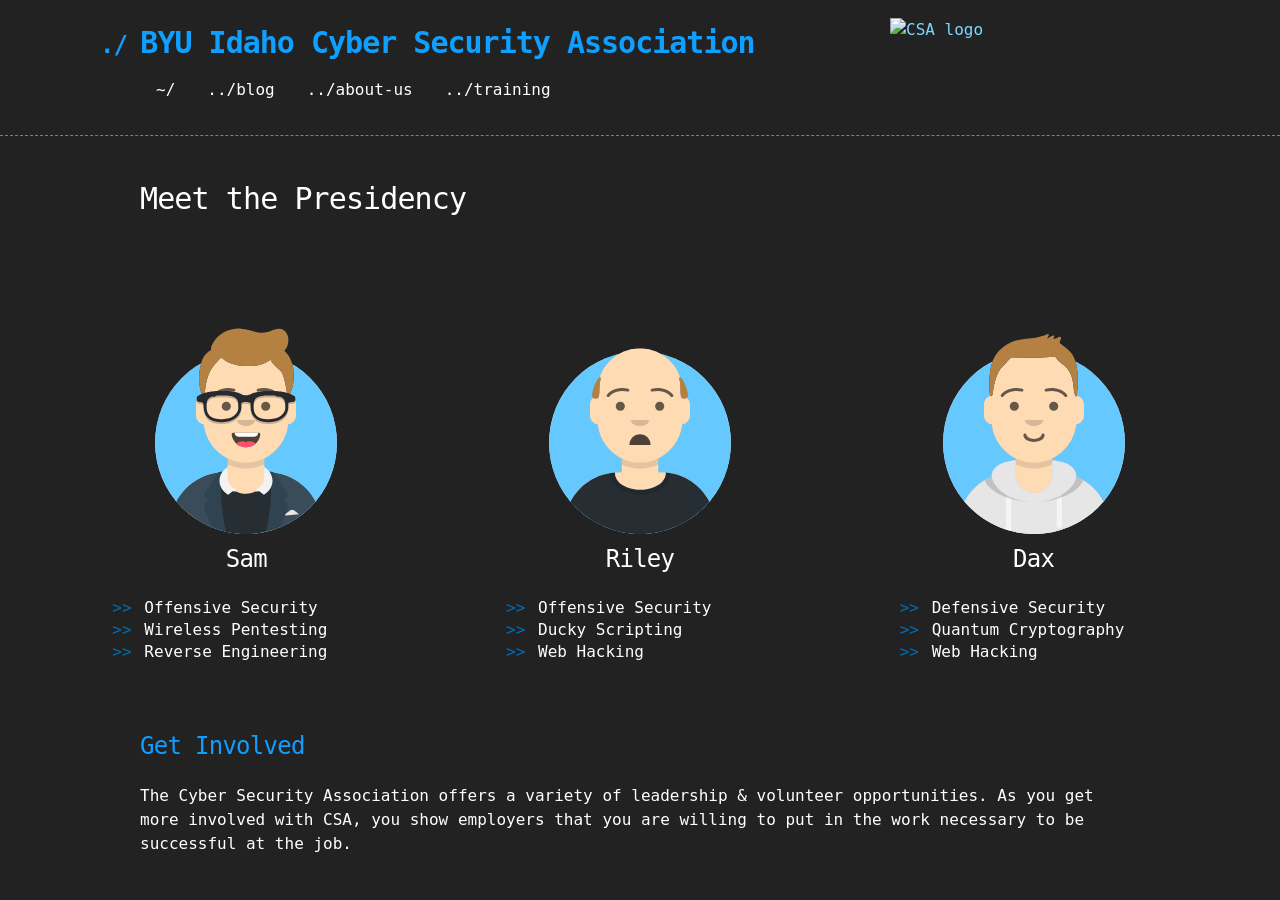
==== about-us.html @ 1bdb83ed "additional page modifications" ====
<!DOCTYPE html>
<html lang="en-US">
  <head>
    <meta charset='utf-8'>
    <meta http-equiv="X-UA-Compatible" content="chrome=1">
    <meta name="viewport" content="width=device-width, initial-scale=1">
    <link rel="stylesheet" href="/assets/css/style.css">

    <link rel="icon" type="image/svg+xml" href="/assets/images/logo.svg">
    <meta name="theme-color" content="#006EB6">


<!-- Begin Jekyll SEO tag v2.7.1 -->
<title>About Us</title>
<meta name="generator" content="Jekyll v3.9.0" />
<meta property="og:title" content="BYU-Idaho Cyber Security Association" />
<meta property="og:locale" content="en_US" />
<link rel="canonical" href="https://byui-csa.github.io/" />
<meta property="og:url" content="https://byui-csa.github.io/" />
<meta property="og:site_name" content="BYU-Idaho Cyber Security Association" />
<meta name="twitter:card" content="summary" />
<meta property="twitter:title" content="BYU-Idaho Cyber Security Association" />
<script type="application/ld+json">
{"url":"https://byui-csa.github.io/","@type":"WebSite","headline":"BYU-Idaho Cyber Security Association","name":"BYU-Idaho Cyber Security Association","@context":"https://schema.org"}</script>
<!-- End Jekyll SEO tag -->

  </head>

  <body>
    <header>
      <div class="container">
        <a href="/"><img src="/assets/images/logo.svg?v=1" alt="CSA logo" width="250px"></a>
        <h1>
          <a style="color: inherit; text-shadow: inherit;" href="/">BYU Idaho Cyber Security Association</a>
        </h1>
        <div id="extnav">
          <ul>
          <li><a href="/">~/</a></h2></li>
          <li><a href="/blog/" target="_blank">../blog</a></h2></li>
          <li><a href="about-us.html">../about-us</a></h2></li>
          <li><a href="training.html">../training</a></h2></li>
        </ul>
      </div>
      </div>
    </header>
    <div class="container">
      <section id="main_content">
        <h1 style="color:white;">Meet the Presidency</h1>
</section></div>
    <div style="margin-top: 100px; margin-left: auto;margin-right: auto; text-align: center;">
    <div class="spanning-images" style="width:30%;display:inline-block;">
      <img src="assets/images/sam.svg" width="200px" alt="sam avatar"> 
      <h2 style="color:white;">Sam</h2>
        <ul style="text-align: left; margin-left: 50px;">
          <li>Offensive Security</li>
          <li>Wireless Pentesting</li>
          <li>Reverse Engineering</li>
        </ul>
    </div>
    <div class="spanning-images" style="width:30%;display:inline-block;">
      <img src="assets/images/riley.svg" width="200px" alt="riley avatar">
      <h2 style="color:white;">Riley</h2>
      <ul style="text-align: left; margin-left: 50px;">
          <li>Offensive Security</li>
          <li>Ducky Scripting</li>
          <li>Web Hacking</li>
        </ul>
    </div>
    <div class="spanning-images" style="width:30%;display:inline-block;">
    <img src="assets/images/dax.svg" width="200px" alt="dax avatar">
    <h2 style="color:white;">Dax</h2>
    <ul style="text-align: left; margin-left: 50px;">
      <li>Defensive Security</li>
      <li>Quantum Cryptography</li>
      <li>Web Hacking</li>
    </ul>
  </div>
</div>
<br/><br/>
<div class="container">
  <section id="main_content">
    <h2>Get Involved</h2>
    <p>The Cyber Security Association offers a variety of leadership & volunteer opportunities. As you get more involved with CSA, you show employers that you are willing to put in the work necessary to be successful at the job.    </p>
</section></div>
</body>
</html>
---- assets/css/style.css ----
.highlight{
    color:#d0d0d0
}
.highlight table td{
    padding:5px
}
.highlight table pre{
    margin:0
}
.highlight .w{
    color:#d0d0d0
}
.highlight .err{
    color:#151515;
    background-color:#ac4142
}
.highlight .c,.highlight .cd,.highlight .cm,.highlight .c1,.highlight .cs{
    color:#888
}
.highlight .cp{
    color:#f4bf75
}
.highlight .o,.highlight .ow{
    color:#f4bf75
}
.highlight .p,.highlight .pi{
    color:#d0d0d0
}
.highlight .gi{
    color:#90a959
}
.highlight .gd{
    color:#ac4142
}
.highlight .gh{
    color:#006EB6;
    font-weight:bold
}
.highlight .k,.highlight .kn,.highlight .kp,.highlight .kr,.highlight .kv{
    color:#aa759f
}
.highlight .kc,.highlight .kt,.highlight .kd{
    color:#d28445
}
.highlight .s,.highlight .sb,.highlight .sc,.highlight .sd,.highlight .s2,.highlight .sh,.highlight .sx,.highlight .s1{
    color:#90a959
}
.highlight .sr{
    color:#75b5aa
}
.highlight .si,.highlight .se{
    color:#8f5536
}
.highlight .nt,.highlight .nn,.highlight .nc,.highlight .no{
    color:#f4bf75
}
.highlight .na{
    color:#6a9fb5
}
.highlight .m,.highlight .mf,.highlight .mh,.highlight .mi,.highlight .il,.highlight .mo,.highlight .mb,.highlight .mx{
    color:#90a959
}
.highlight .ss{
    color:#90a959
}
body{
    margin:0;
    padding:0;
    background:#222 0 0;
    color:white;
    font-size:16px;
    line-height:1.5;
    font-family:Monaco, "Bitstream Vera Sans Mono", "Lucida Console", Terminal, monospace
}
.container{
    width:90%;
    max-width:1000px;
    margin:0 auto
}
section{
    display:block;
    margin:0 0 20px 0
}
h1,h2,h3,h4,h5,h6{
    margin:0 0 20px
}
li{
    line-height:1.4
}
header{
    background:#222;
    width:100%;
    border-bottom:1px dashed #b5e853;
    padding:20px 0;
    margin:0 0 40px 0
}
header h1{
    font-size:30px;
    line-height:1.5;
    margin:0 0 0 -40px;
    font-weight:bold;
    font-family:Monaco, "Bitstream Vera Sans Mono", "Lucida Console", Terminal, monospace;
    color:#b5e853;
    letter-spacing:-1px;
    -webkit-font-smoothing:antialiased
}
@media (max-width: 1000px){
    header h1{
        margin-left:0
    }
}
header h1:before{
    content:"./ ";
    font-size:24px
}
#downloads .btn{
    display:inline-block;
    text-align:center;
    margin:0
}
#main_content{
    width:100%;
    -webkit-font-smoothing:antialiased
}
section img{
    max-width:100%
}
h1,h2,h3,h4,h5,h6{
    font-weight:normal;
    font-family:Monaco, "Bitstream Vera Sans Mono", "Lucida Console", Terminal, monospace;
    color:#0f9fff;
    letter-spacing:-0.03em;
}
#main_content h1{
    font-size:30px
}
#main_content h2{
    font-size:24px
}
#main_content h3{
    font-size:18px
}
#main_content h4{
    font-size:14px
}
#main_content h5{
    font-size:12px;
    text-transform:uppercase;
    margin:0 0 5px 0
}
#main_content h6{
    font-size:12px;
    text-transform:uppercase;
    color:#999;
    margin:0 0 5px 0
}
dt{
    font-style:italic;
    font-weight:bold
}
ul li{
    list-style-image:url("../images/bullet.png")
}
blockquote{
    color:white;
    padding-left:10px;
    border-left:1px dotted #666
}
pre{
    background:rgba(0,0,0,0.9);
    border:1px solid rgba(255,255,255,0.15);
    padding:10px;
    font-size:16px;
    color:#b5e853;
    border-radius:2px;
    word-wrap:normal;
    overflow:auto;
    overflow-y:hidden
}
code.highlighter-rouge{
    background:rgba(0,0,0,0.9);
    border:1px solid rgba(255,255,255,0.15);
    padding:0px 3px;
    margin:0px -3px;
    color:#aa759f;
    border-radius:2px
}
table{
    width:100%;
    margin:0 0 20px 0
}
th{
    text-align:left;
    border-bottom:1px dashed #b5e853;
    padding:5px 10px
}
td{
    padding:5px 10px
}
hr{
    height:0;
    border:0;
    border-bottom:1px dashed #b5e853;
    color:#b5e853
}
a{
    color:#63c0f5;
}
.cf:before,.cf:after{
    content:"";
    display:table
}
.cf:after{
    clear:both
}
.cf{
    zoom:1
}
#a-title{
    text-decoration:none
}
body{
    font-family:Monaco, "Bitstream Vera Sans Mono", Consolas, "Lucida Console", monospace
}
a{
    color:#7bd8ff;
    text-decoration:inherit
}
a:hover{
    text-decoration:underline
}
a:focus{
    text-decoration:underline
}
code.language-plaintext{
    color:#C7A5C0
}
body{
    background:#222
}
header{
    border-bottom-color:#0f9fff
}
header h1{
    color:#0f9fff;
    font-weight:bold
}
header img{
    float:right;
    margin-top:-2px
}
li:before{
    color:#006EB6;
    content:">>";
    display:inline-block;
    margin-left:-2em;
    width:2em
}
ul li{
    list-style-image:unset;
    list-style-type:none
}
/* Navbar CSS */
#extnav li:before{
    list-style-type: none;
    margin: 0;
    padding: 0;
    content: unset;
}
#extnav ul {
    list-style-type: none;
    margin: 0;
    padding: 0;
    overflow: hidden;
}
#extnav li {
    float: left;
}
  
#extnav li a {
    display: block;
    color: white;
    text-align: center;
    padding: 14px 16px;
    text-decoration: none;
}
#extnav li a:hover {
    text-decoration: underline;
}
#tryhackme {
    float:right;
    width: 300px;
    padding-left: 10%;
    margin-top: 25px;
}
/* End Navbar CSS */

@media (max-width: 900px){
    header h1{
        margin-left:0
    }
}
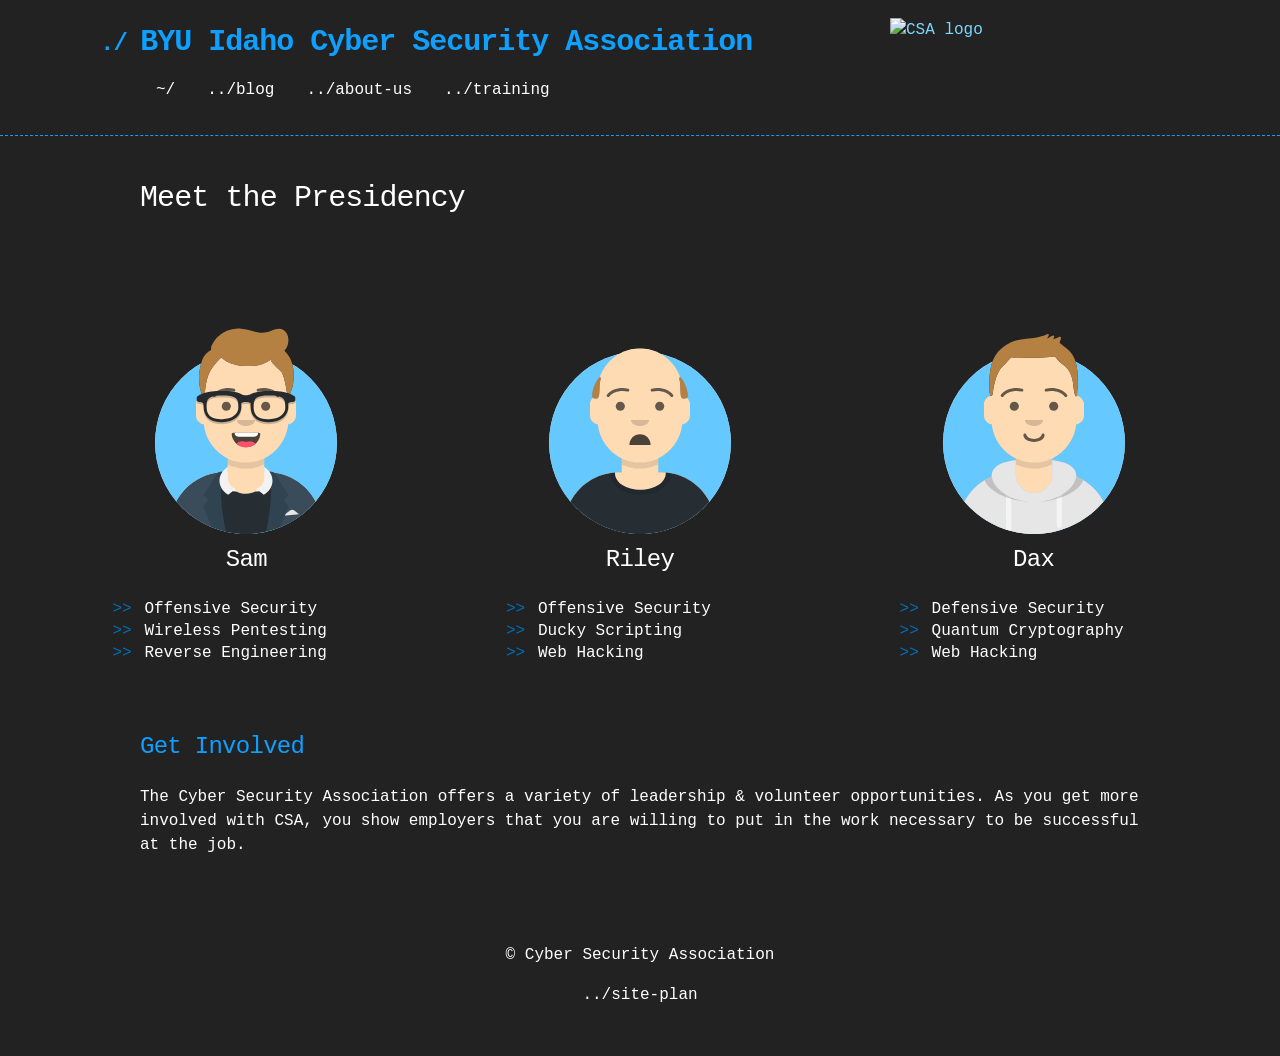
==== commit 2dcaf5f2: "updated footer" ====
--- a/about-us.html
+++ b/about-us.html
@@ -35,14 +35,15 @@
         </h1>
         <div id="extnav">
           <ul>
-          <li><a href="/">~/</a></h2></li>
-          <li><a href="/blog/" target="_blank">../blog</a></h2></li>
-          <li><a href="about-us.html">../about-us</a></h2></li>
-          <li><a href="training.html">../training</a></h2></li>
+          <li><a href="/">~/</a></li>
+          <li><a href="/blog/" target="_blank">../blog</a></li>
+          <li><a href="about-us.html">../about-us</a></li>
+          <li><a href="training.html">../training</a></li>
         </ul>
       </div>
       </div>
     </header>
+    <main>
     <div class="container">
       <section id="main_content">
         <h1 style="color:white;">Meet the Presidency</h1>
@@ -82,5 +83,10 @@
     <h2>Get Involved</h2>
     <p>The Cyber Security Association offers a variety of leadership & volunteer opportunities. As you get more involved with CSA, you show employers that you are willing to put in the work necessary to be successful at the job.    </p>
 </section></div>
+</main>
+<footer>
+    <p>&copy; Cyber Security Association</p>
+    <a href="/site-plan/site-plan.html" style="color:white;">../site-plan</a>
+  </footer>
 </body>
 </html>
--- a/assets/css/style.css
+++ b/assets/css/style.css
@@ -276,6 +276,14 @@
 #extnav li {
     float: left;
 }
+
+footer {
+    text-align: center;
+    width: 100%;
+    float: left;
+    display: inline;
+    margin: 50px 0;
+}
   
 #extnav li a {
     display: block;
@@ -293,6 +301,16 @@
     padding-left: 10%;
     margin-top: 25px;
 }
+.float-container {
+    padding: 20px;
+    display: block;
+}
+
+.float-child {
+    width: 45%;
+    float: left;
+    padding: 20px;
+}  
 /* End Navbar CSS */
 
 @media (max-width: 900px){
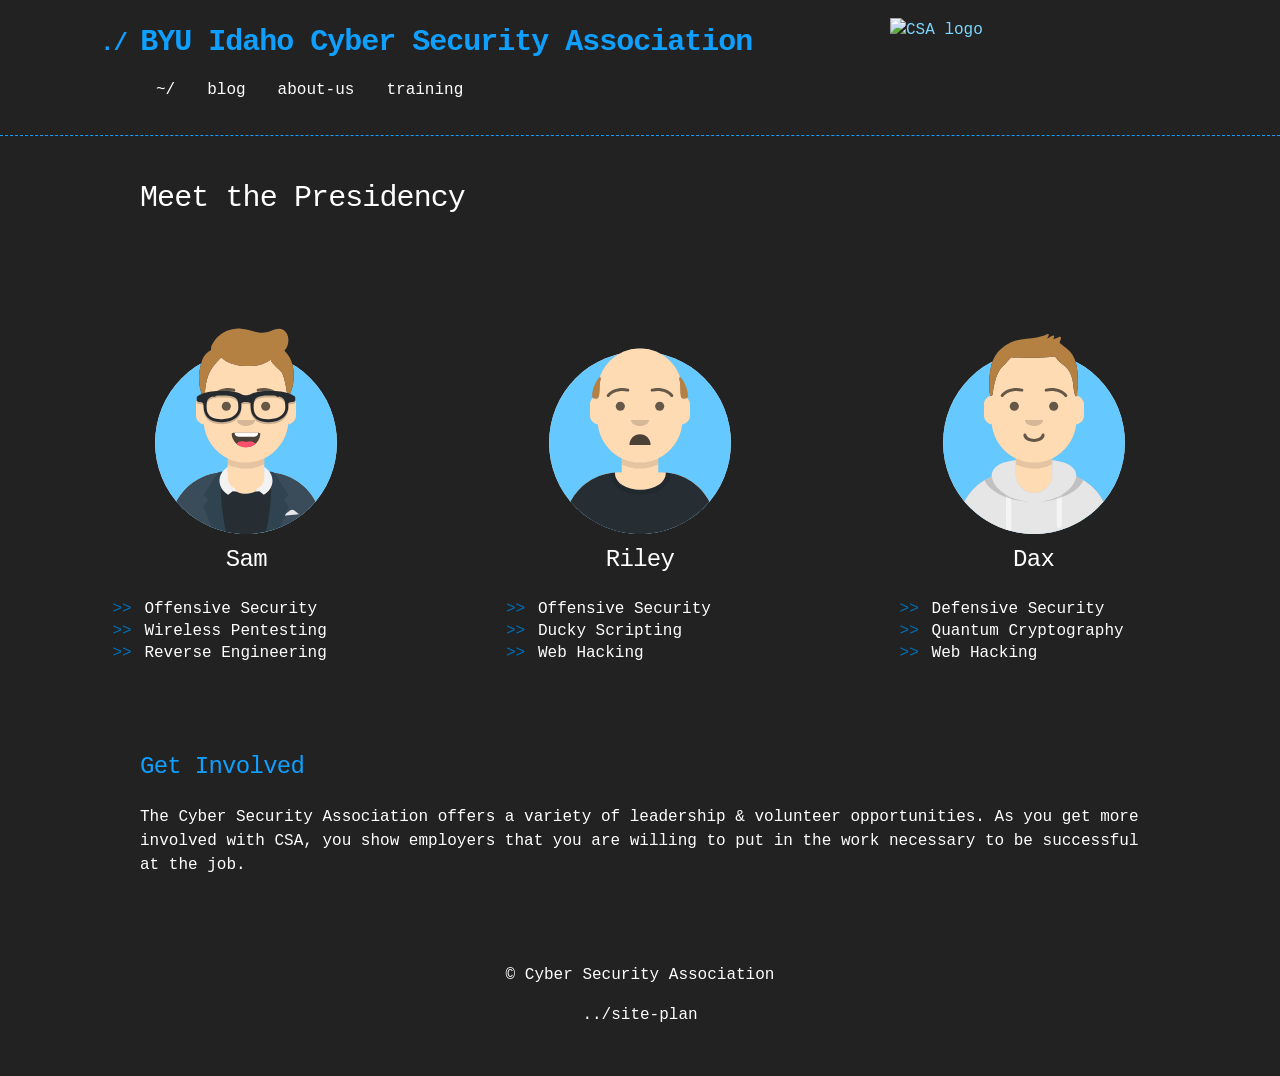
==== commit c4b1c45a: "added some bad grid css" ====
--- a/about-us.html
+++ b/about-us.html
@@ -36,9 +36,9 @@
         <div id="extnav">
           <ul>
           <li><a href="/">~/</a></li>
-          <li><a href="/blog/" target="_blank">../blog</a></li>
-          <li><a href="about-us.html">../about-us</a></li>
-          <li><a href="training.html">../training</a></li>
+          <li><a href="/blog/" target="_blank">blog</a></li>
+          <li><a href="about-us.html">about-us</a></li>
+          <li><a href="training.html">training</a></li>
         </ul>
       </div>
       </div>
@@ -48,6 +48,7 @@
       <section id="main_content">
         <h1 style="color:white;">Meet the Presidency</h1>
 </section></div>
+<section id="grid-box">
     <div style="margin-top: 100px; margin-left: auto;margin-right: auto; text-align: center;">
     <div class="spanning-images" style="width:30%;display:inline-block;">
       <img src="assets/images/sam.svg" width="200px" alt="sam avatar"> 
@@ -78,6 +79,8 @@
   </div>
 </div>
 <br/><br/>
+</section>
+
 <div class="container">
   <section id="main_content">
     <h2>Get Involved</h2>
--- a/assets/css/style.css
+++ b/assets/css/style.css
@@ -312,7 +312,16 @@
     padding: 20px;
 }  
 /* End Navbar CSS */
-
+/*#grid-box {
+    margin-top: 5%;
+    display: grid;
+    grid-template-columns: 1fr 1fr 1fr;
+    grid-template-rows: auto;
+    background-color: red;
+}
+.spanning-images {
+    background-color: green;
+}*/
 @media (max-width: 900px){
     header h1{
         margin-left:0
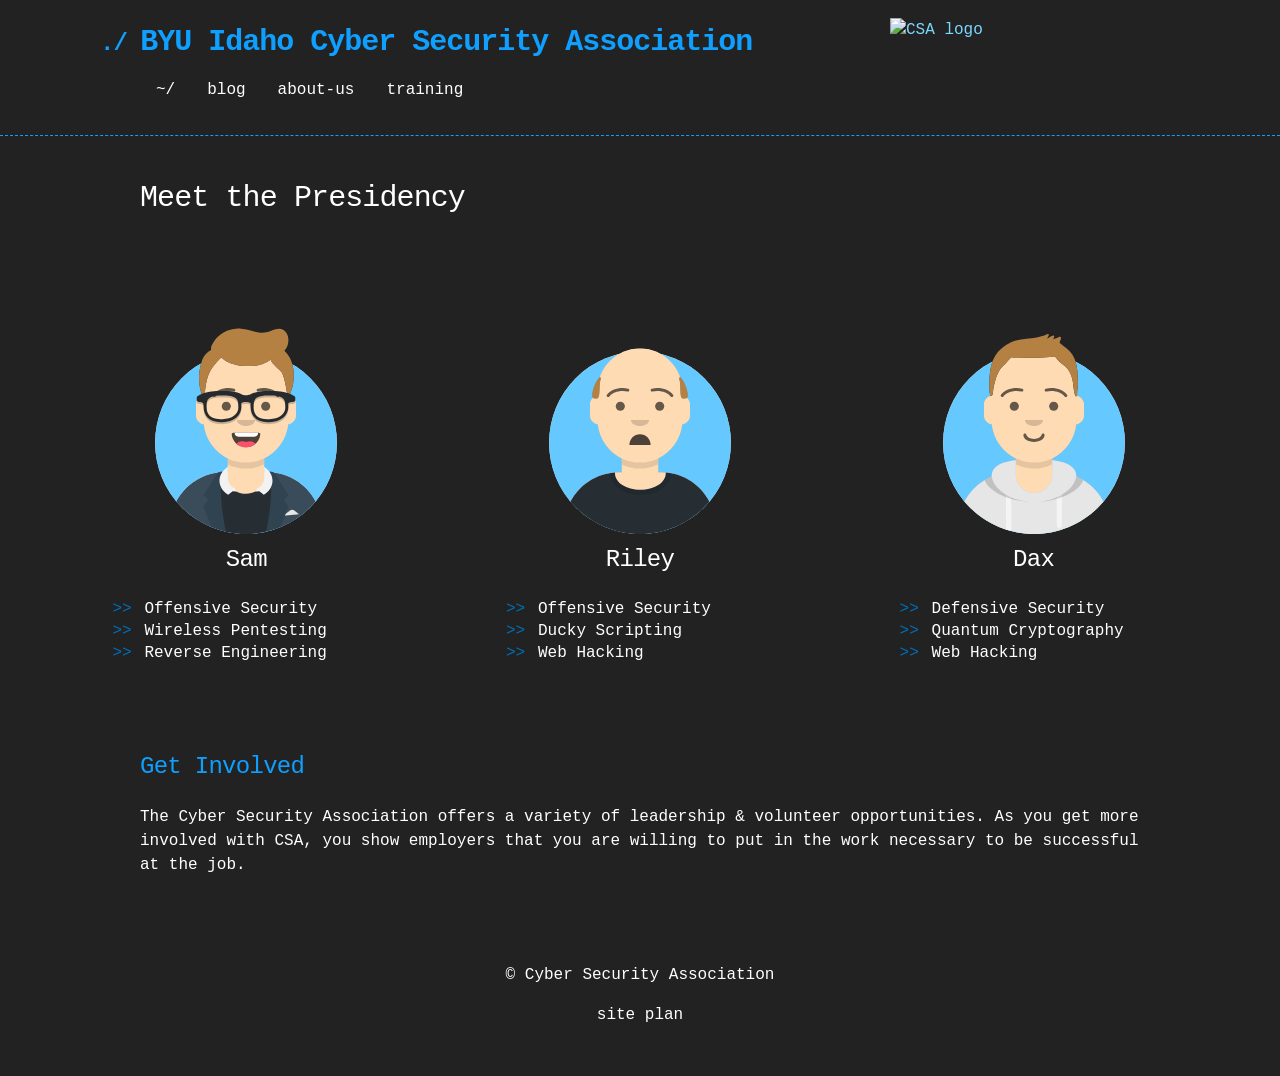
==== commit 93e6838f: "changed footer to adhere to header" ====
--- a/about-us.html
+++ b/about-us.html
@@ -89,7 +89,7 @@
 </main>
 <footer>
     <p>&copy; Cyber Security Association</p>
-    <a href="/site-plan/site-plan.html" style="color:white;">../site-plan</a>
+    <a href="/site-plan/site-plan.html" style="color:white;">site plan</a>
   </footer>
 </body>
 </html>
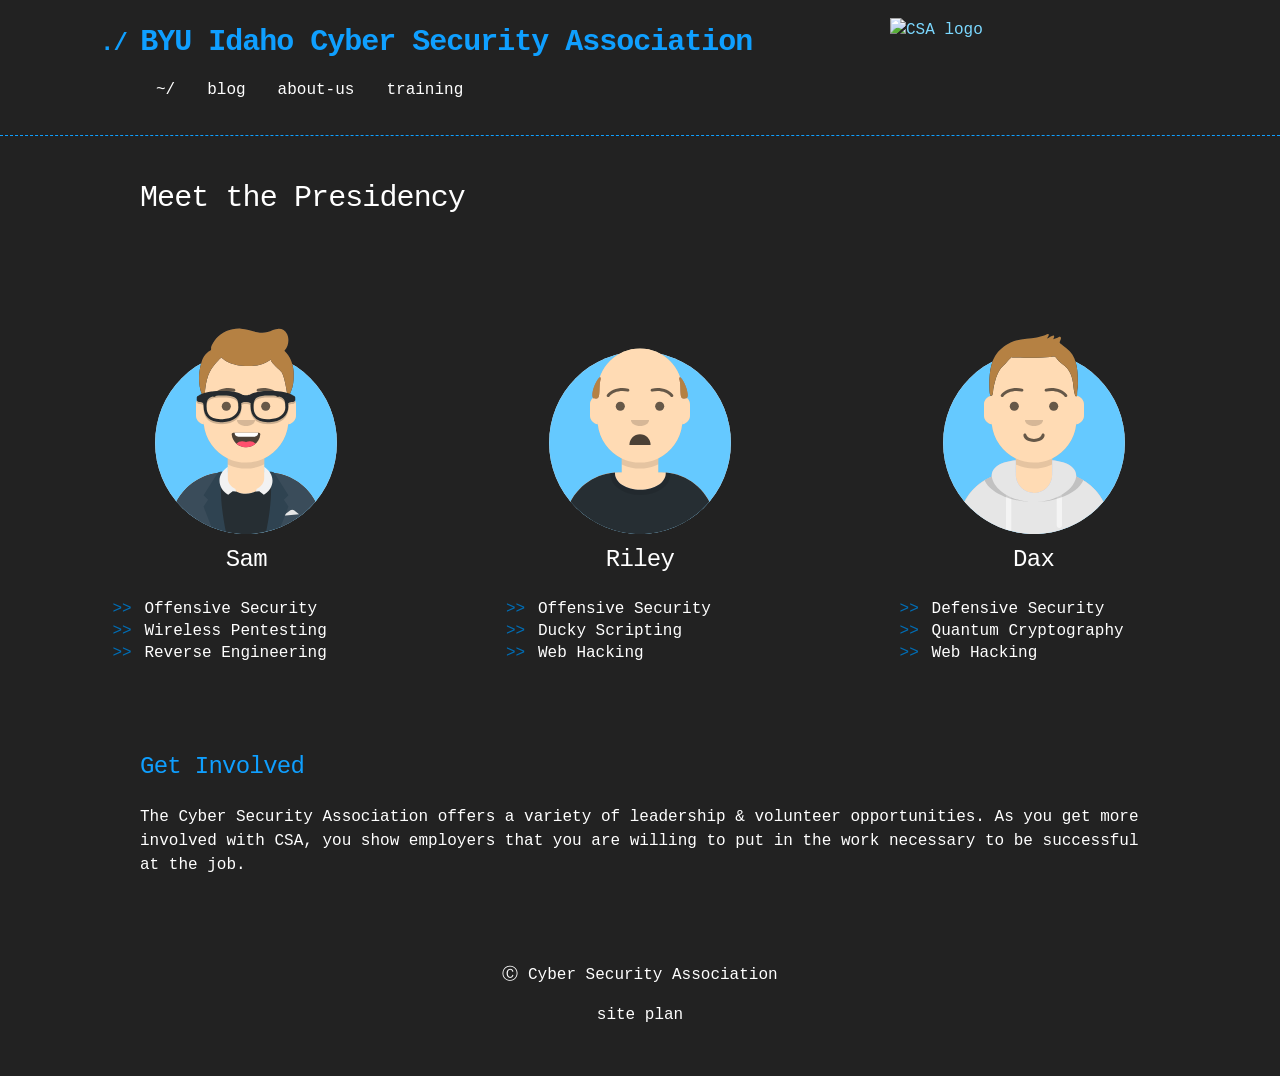
==== commit 80149a55: "swapped out ugly copyright sign" ====
--- a/about-us.html
+++ b/about-us.html
@@ -88,7 +88,7 @@
 </section></div>
 </main>
 <footer>
-    <p>&copy; Cyber Security Association</p>
+    <p>&#9400; Cyber Security Association</p>
     <a href="/site-plan/site-plan.html" style="color:white;">site plan</a>
   </footer>
 </body>
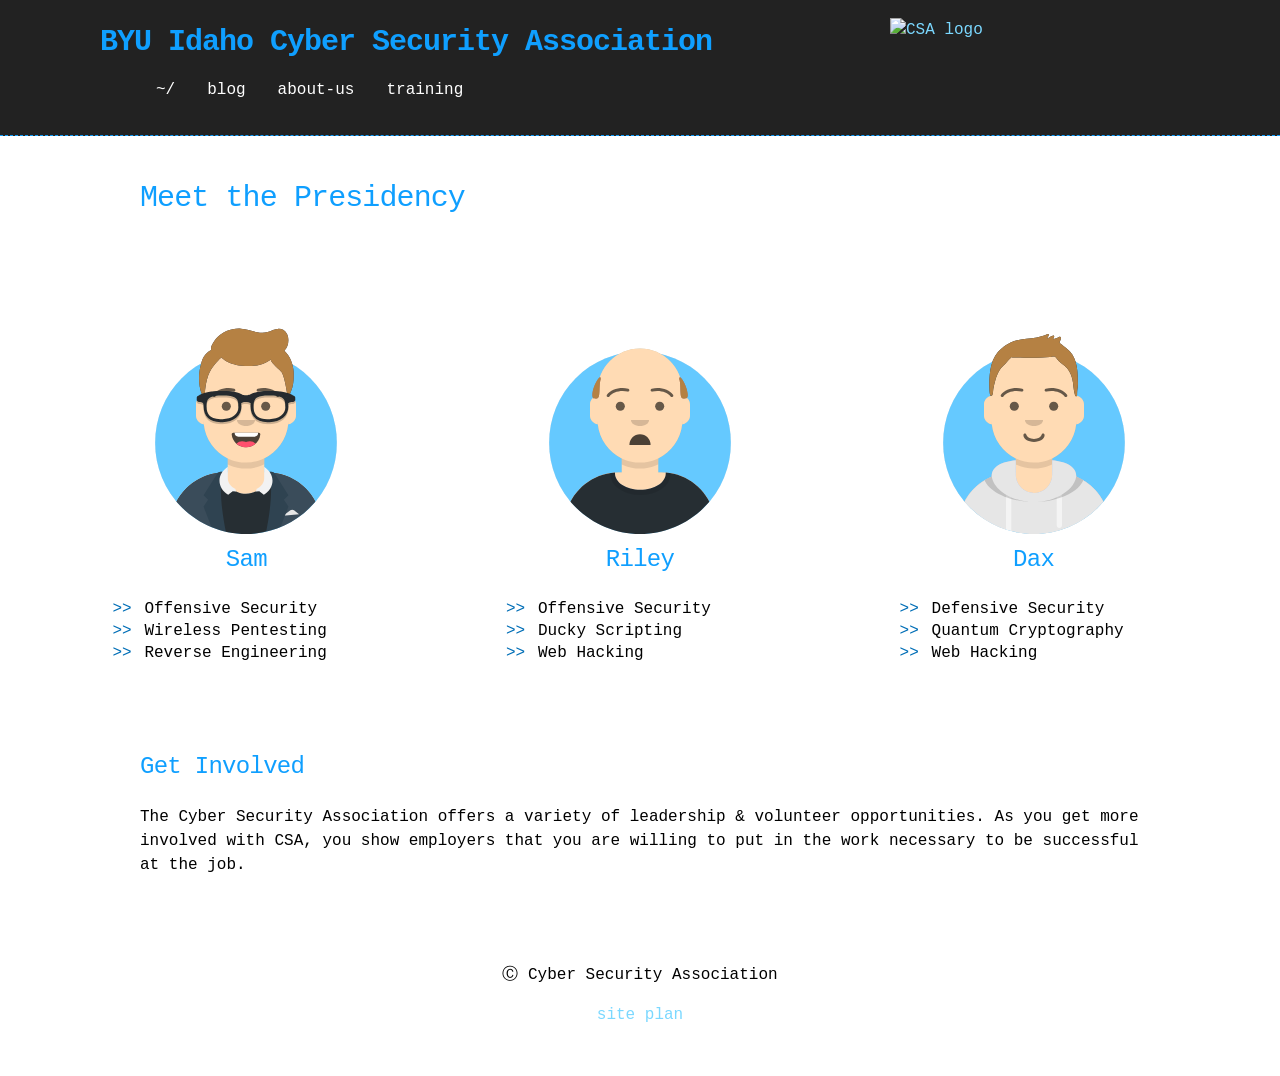
==== commit c842c14b: "changed color scheme" ====
--- a/about-us.html
+++ b/about-us.html
@@ -46,13 +46,13 @@
     <main>
     <div class="container">
       <section id="main_content">
-        <h1 style="color:white;">Meet the Presidency</h1>
+        <h1>Meet the Presidency</h1>
 </section></div>
 <section id="grid-box">
     <div style="margin-top: 100px; margin-left: auto;margin-right: auto; text-align: center;">
     <div class="spanning-images" style="width:30%;display:inline-block;">
       <img src="assets/images/sam.svg" width="200px" alt="sam avatar"> 
-      <h2 style="color:white;">Sam</h2>
+      <h2>Sam</h2>
         <ul style="text-align: left; margin-left: 50px;">
           <li>Offensive Security</li>
           <li>Wireless Pentesting</li>
@@ -61,7 +61,7 @@
     </div>
     <div class="spanning-images" style="width:30%;display:inline-block;">
       <img src="assets/images/riley.svg" width="200px" alt="riley avatar">
-      <h2 style="color:white;">Riley</h2>
+      <h2>Riley</h2>
       <ul style="text-align: left; margin-left: 50px;">
           <li>Offensive Security</li>
           <li>Ducky Scripting</li>
@@ -70,7 +70,7 @@
     </div>
     <div class="spanning-images" style="width:30%;display:inline-block;">
     <img src="assets/images/dax.svg" width="200px" alt="dax avatar">
-    <h2 style="color:white;">Dax</h2>
+    <h2>Dax</h2>
     <ul style="text-align: left; margin-left: 50px;">
       <li>Defensive Security</li>
       <li>Quantum Cryptography</li>
@@ -89,7 +89,7 @@
 </main>
 <footer>
     <p>&#9400; Cyber Security Association</p>
-    <a href="/site-plan/site-plan.html" style="color:white;">site plan</a>
+    <a href="/site-plan/site-plan.html" id="bottom">site plan</a>
   </footer>
 </body>
 </html>
--- a/assets/css/style.css
+++ b/assets/css/style.css
@@ -67,7 +67,7 @@
     margin:0;
     padding:0;
     background:#222 0 0;
-    color:white;
+    color:black;
     font-size:16px;
     line-height:1.5;
     font-family:Monaco, "Bitstream Vera Sans Mono", "Lucida Console", Terminal, monospace
@@ -104,13 +104,9 @@
     letter-spacing:-1px;
     -webkit-font-smoothing:antialiased
 }
-@media (max-width: 1000px){
-    header h1{
-        margin-left:0
-    }
-}
+
 header h1:before{
-    content:"./ ";
+    content:"";
     font-size:24px
 }
 #downloads .btn{
@@ -162,7 +158,7 @@
     list-style-image:url("../images/bullet.png")
 }
 blockquote{
-    color:white;
+    color:black;
     padding-left:10px;
     border-left:1px dotted #666
 }
@@ -236,7 +232,7 @@
     color:#C7A5C0
 }
 body{
-    background:#222
+    background:white
 }
 header{
     border-bottom-color:#0f9fff
@@ -287,7 +283,7 @@
   
 #extnav li a {
     display: block;
-    color: white;
+    color:white;
     text-align: center;
     padding: 14px 16px;
     text-decoration: none;
@@ -322,6 +318,7 @@
 .spanning-images {
     background-color: green;
 }*/
+
 @media (max-width: 900px){
     header h1{
         margin-left:0
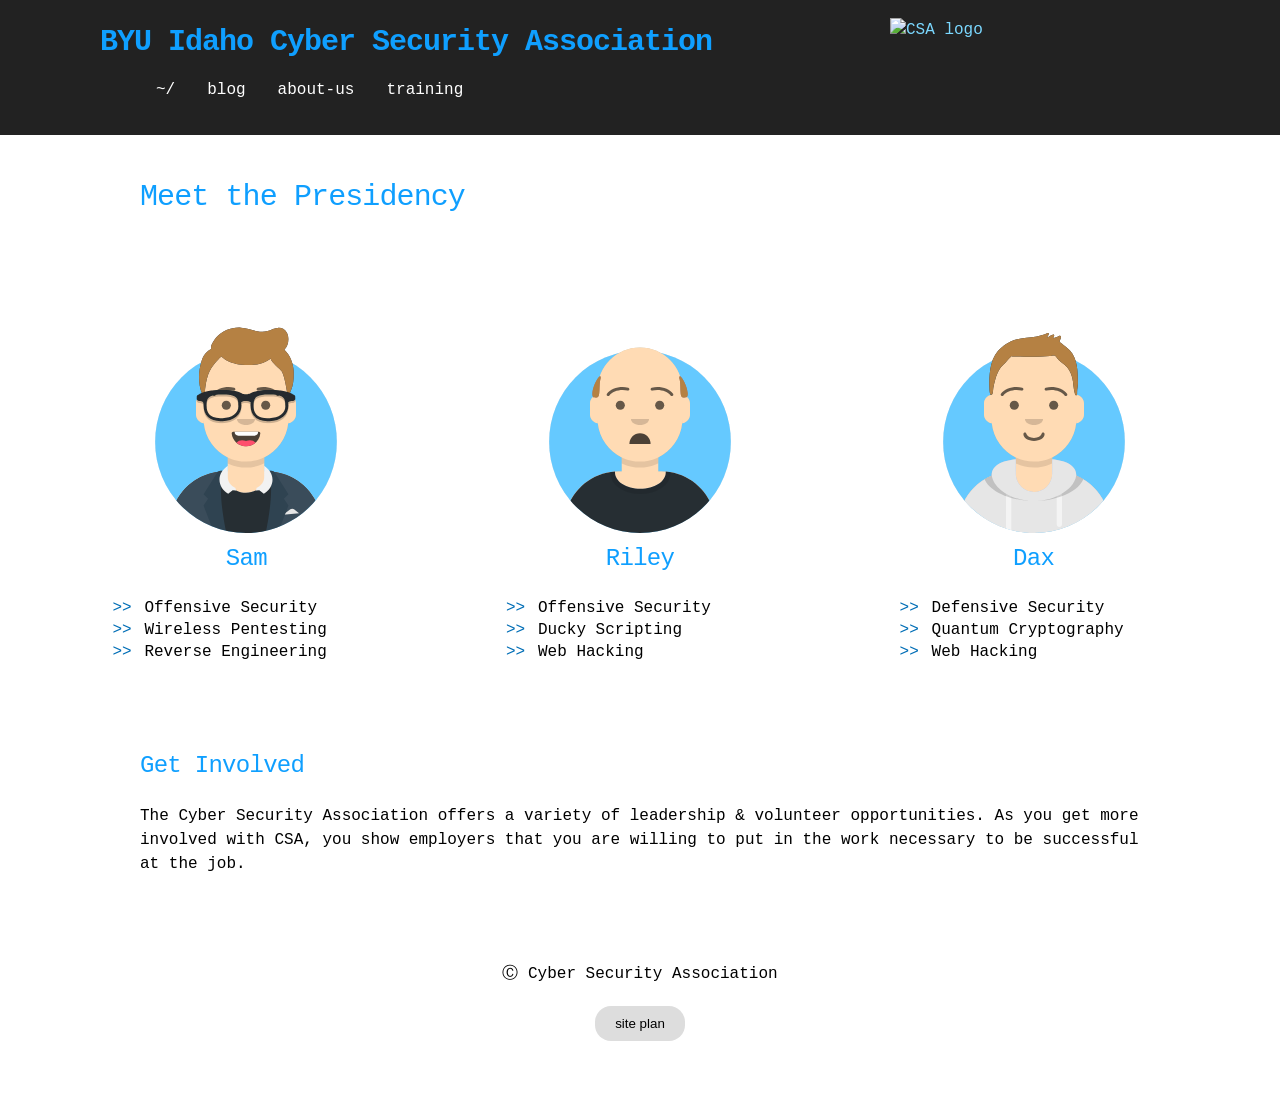
==== commit 68fedfec: "added pill button" ====
--- a/about-us.html
+++ b/about-us.html
@@ -88,8 +88,8 @@
 </section></div>
 </main>
 <footer>
-    <p>&#9400; Cyber Security Association</p>
-    <a href="/site-plan/site-plan.html" id="bottom">site plan</a>
-  </footer>
+  <p>&#9400; Cyber Security Association</p>
+  <a href="/site-plan/site-plan.html"><button class="button">site plan</button></a>
+</footer>
 </body>
 </html>
--- a/assets/css/style.css
+++ b/assets/css/style.css
@@ -90,7 +90,6 @@
 header{
     background:#222;
     width:100%;
-    border-bottom:1px dashed #b5e853;
     padding:20px 0;
     margin:0 0 40px 0
 }
@@ -233,9 +232,6 @@
 }
 body{
     background:white
-}
-header{
-    border-bottom-color:#0f9fff
 }
 header h1{
     color:#0f9fff;
@@ -318,6 +314,18 @@
 .spanning-images {
     background-color: green;
 }*/
+.button {
+    background-color: #ddd;
+    border: none;
+    color: black;
+    padding: 10px 20px;
+    text-align: center;
+    text-decoration: none;
+    display: inline-block;
+    margin: 4px 2px;
+    cursor: pointer;
+    border-radius: 16px;
+  }
 
 @media (max-width: 900px){
     header h1{
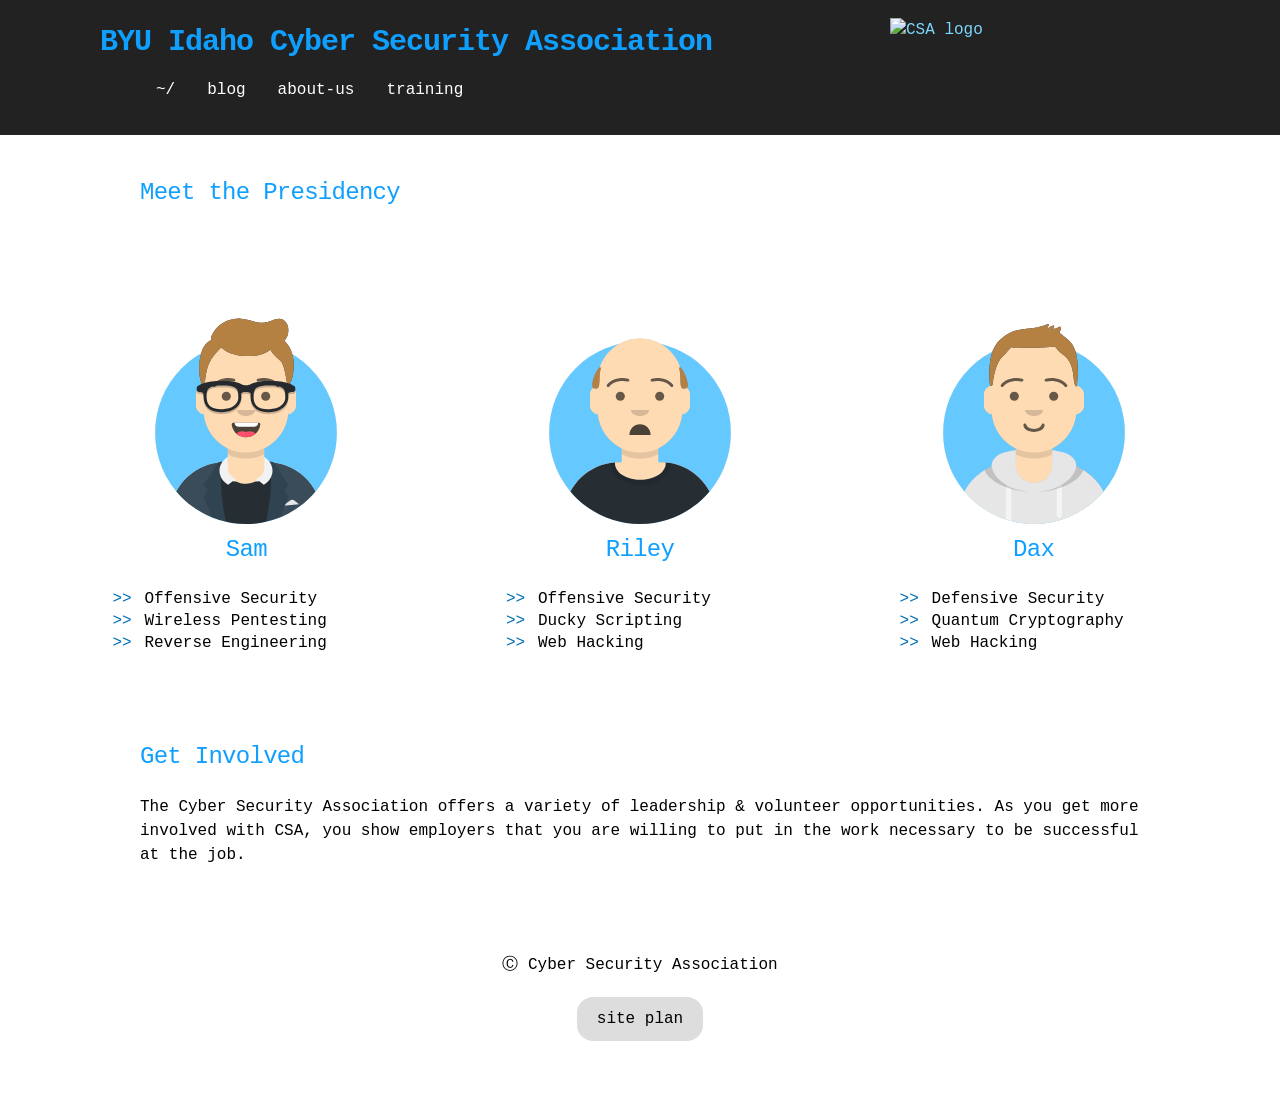
==== commit d6ac0af2: "fixed validation errors" ====
--- a/about-us.html
+++ b/about-us.html
@@ -2,7 +2,7 @@
 <html lang="en-US">
   <head>
     <meta charset='utf-8'>
-    <meta http-equiv="X-UA-Compatible" content="chrome=1">
+    <meta http-equiv="X-UA-Compatible" content="IE=edge">
     <meta name="viewport" content="width=device-width, initial-scale=1">
     <link rel="stylesheet" href="/assets/css/style.css">
 
@@ -29,7 +29,7 @@
   <body>
     <header>
       <div class="container">
-        <a href="/"><img src="/assets/images/logo.svg?v=1" alt="CSA logo" width="250px"></a>
+        <a href="/"><img src="/assets/images/logo.svg?v=1" alt="CSA logo" style="width:250px;"></a>
         <h1>
           <a style="color: inherit; text-shadow: inherit;" href="/">BYU Idaho Cyber Security Association</a>
         </h1>
@@ -46,12 +46,12 @@
     <main>
     <div class="container">
       <section id="main_content">
-        <h1>Meet the Presidency</h1>
+        <h2>Meet the Presidency</h2>
 </section></div>
 <section id="grid-box">
     <div style="margin-top: 100px; margin-left: auto;margin-right: auto; text-align: center;">
     <div class="spanning-images" style="width:30%;display:inline-block;">
-      <img src="assets/images/sam.svg" width="200px" alt="sam avatar"> 
+      <img src="assets/images/sam.svg" style="width:200px;" alt="sam avatar"> 
       <h2>Sam</h2>
         <ul style="text-align: left; margin-left: 50px;">
           <li>Offensive Security</li>
@@ -60,7 +60,7 @@
         </ul>
     </div>
     <div class="spanning-images" style="width:30%;display:inline-block;">
-      <img src="assets/images/riley.svg" width="200px" alt="riley avatar">
+      <img src="assets/images/riley.svg" style="width:200px;" alt="riley avatar">
       <h2>Riley</h2>
       <ul style="text-align: left; margin-left: 50px;">
           <li>Offensive Security</li>
@@ -69,7 +69,7 @@
         </ul>
     </div>
     <div class="spanning-images" style="width:30%;display:inline-block;">
-    <img src="assets/images/dax.svg" width="200px" alt="dax avatar">
+    <img src="assets/images/dax.svg" style="width:200px;" alt="dax avatar">
     <h2>Dax</h2>
     <ul style="text-align: left; margin-left: 50px;">
       <li>Defensive Security</li>
@@ -82,14 +82,14 @@
 </section>
 
 <div class="container">
-  <section id="main_content">
+  <section id="main_content2">
     <h2>Get Involved</h2>
     <p>The Cyber Security Association offers a variety of leadership & volunteer opportunities. As you get more involved with CSA, you show employers that you are willing to put in the work necessary to be successful at the job.    </p>
 </section></div>
 </main>
 <footer>
   <p>&#9400; Cyber Security Association</p>
-  <a href="/site-plan/site-plan.html"><button class="button">site plan</button></a>
+  <a href="/site-plan/site-plan.html"><p class="button">site plan</p></a>
 </footer>
 </body>
 </html>
--- a/assets/css/style.css
+++ b/assets/css/style.css
@@ -113,7 +113,7 @@
     text-align:center;
     margin:0
 }
-#main_content{
+#main_content, #main_content2{
     width:100%;
     -webkit-font-smoothing:antialiased
 }
@@ -314,6 +314,9 @@
 .spanning-images {
     background-color: green;
 }*/
+#toph2 {
+    color: black;
+}
 .button {
     background-color: #ddd;
     border: none;
